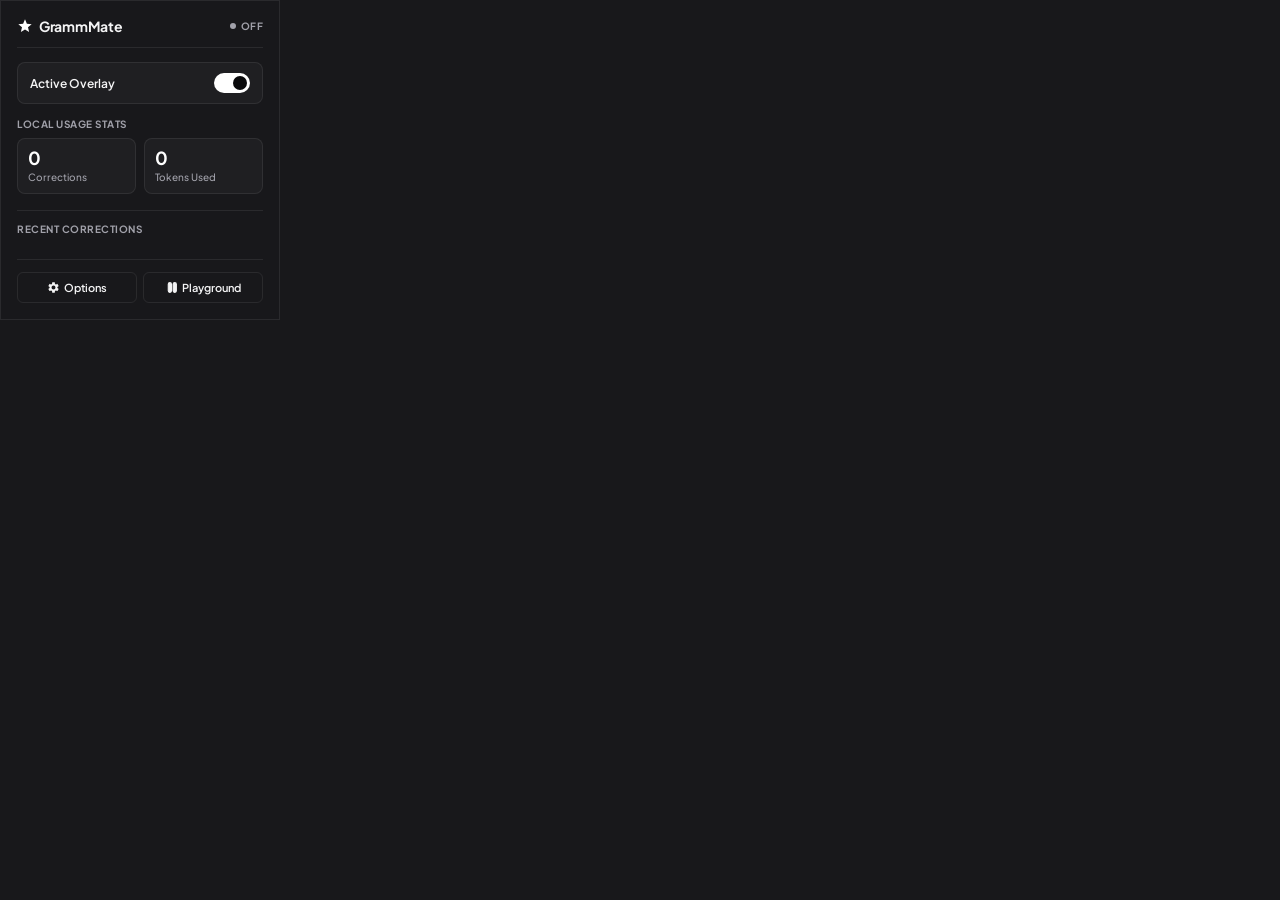
==== popup.html @ 215b28b6 "Initial commit of GrammMate extension" ====
<!DOCTYPE html>
<html lang="en">
<head>
  <meta charset="UTF-8">
  <meta name="viewport" content="width=device-width, initial-scale=1.0">
  <title>GrammMate Dashboard</title>
  <link rel="preconnect" href="https://fonts.googleapis.com">
  <link rel="preconnect" href="https://fonts.gstatic.com" crossorigin>
  <link href="https://fonts.googleapis.com/css2?family=Plus+Jakarta+Sans:wght@400;500;600;700&display=swap" rel="stylesheet">
  <style>
    :root {
      --bg: #18181b;
      --border: rgba(255, 255, 255, 0.08);
      --text: #f4f4f5;
      --text-muted: #a1a1aa;
      --card-bg: rgba(255, 255, 255, 0.03);
      --green: #10b981;
    }

    * {
      box-sizing: border-box;
      margin: 0;
      padding: 0;
    }

    body {
      font-family: 'Plus Jakarta Sans', sans-serif;
      background-color: var(--bg);
      color: var(--text);
      width: 280px;
      padding: 16px;
      overflow: hidden;
      border: 1px solid var(--border);
    }

    /* Header */
    .header {
      display: flex;
      align-items: center;
      justify-content: space-between;
      border-bottom: 1px solid var(--border);
      padding-bottom: 12px;
      margin-bottom: 14px;
    }

    .brand {
      display: flex;
      align-items: center;
      gap: 6px;
      font-weight: 700;
      font-size: 14px;
      letter-spacing: -0.3px;
    }

    .brand svg {
      width: 16px;
      height: 16px;
      fill: #ffffff;
    }

    .status-badge {
      display: flex;
      align-items: center;
      gap: 5px;
      font-size: 10px;
      font-weight: 700;
      color: var(--text-muted);
      text-transform: uppercase;
      letter-spacing: 0.5px;
    }

    .status-dot {
      width: 6px;
      height: 6px;
      background-color: var(--text-muted);
      border-radius: 50%;
    }

    .status-badge.active .status-dot {
      background-color: var(--green);
      box-shadow: 0 0 8px var(--green);
    }

    .status-badge.active {
      color: #ffffff;
    }

    /* Enable/Disable Toggle Row */
    .toggle-row {
      display: flex;
      align-items: center;
      justify-content: space-between;
      background: var(--card-bg);
      border: 1px solid var(--border);
      border-radius: 8px;
      padding: 10px 12px;
      margin-bottom: 14px;
    }

    .toggle-label {
      font-size: 12px;
      font-weight: 600;
    }

    /* Custom Switch Toggle */
    .switch {
      position: relative;
      display: inline-block;
      width: 36px;
      height: 20px;
    }

    .switch input {
      opacity: 0;
      width: 0;
      height: 0;
    }

    .slider {
      position: absolute;
      cursor: pointer;
      top: 0;
      left: 0;
      right: 0;
      bottom: 0;
      background-color: #27272a;
      transition: .2s;
      border-radius: 20px;
      border: 1px solid var(--border);
    }

    .slider:before {
      position: absolute;
      content: "";
      height: 14px;
      width: 14px;
      left: 2px;
      bottom: 2px;
      background-color: #ffffff;
      transition: .2s;
      border-radius: 50%;
    }

    input:checked + .slider {
      background-color: #ffffff;
    }

    input:checked + .slider:before {
      transform: translateX(16px);
      background-color: #09090b;
    }

    /* Stats Section */
    .stats-section {
      margin-bottom: 16px;
    }

    .section-title {
      font-size: 10px;
      font-weight: 700;
      color: var(--text-muted);
      text-transform: uppercase;
      letter-spacing: 0.5px;
      margin-bottom: 8px;
    }

    .stats-grid {
      display: grid;
      grid-template-columns: 1fr 1fr;
      gap: 8px;
    }

    .stat-card {
      background: var(--card-bg);
      border: 1px solid var(--border);
      border-radius: 8px;
      padding: 10px;
      text-align: left;
    }

    .stat-val {
      font-size: 18px;
      font-weight: 700;
      color: #ffffff;
      line-height: 1;
      margin-bottom: 4px;
    }

    .stat-lbl {
      font-size: 10px;
      color: var(--text-muted);
      font-weight: 500;
    }

    /* History Section */
    .history-section {
      margin-bottom: 16px;
      border-top: 1px solid var(--border);
      padding-top: 12px;
    }

    .history-list {
      max-height: 130px;
      overflow-y: auto;
      display: flex;
      flex-direction: column;
      gap: 6px;
      padding-right: 4px;
    }

    /* Scrollbar styling for history */
    .history-list::-webkit-scrollbar {
      width: 4px;
    }
    .history-list::-webkit-scrollbar-track {
      background: transparent;
    }
    .history-list::-webkit-scrollbar-thumb {
      background: rgba(255, 255, 255, 0.1);
      border-radius: 2px;
    }
    .history-list::-webkit-scrollbar-thumb:hover {
      background: rgba(255, 255, 255, 0.25);
    }

    .history-item {
      background: var(--card-bg);
      border: 1px solid var(--border);
      border-radius: 6px;
      padding: 8px 30px 8px 8px;
      position: relative;
      text-align: left;
      font-size: 11px;
    }

    .history-item:hover {
      background: rgba(255, 255, 255, 0.05);
      border-color: rgba(255, 255, 255, 0.15);
    }

    .history-original {
      color: var(--text-muted);
      text-decoration: line-through;
      margin-bottom: 2px;
      word-break: break-word;
      display: block;
    }

    .history-corrected {
      color: #ffffff;
      font-weight: 500;
      word-break: break-word;
      display: block;
    }

    .btn-copy {
      position: absolute;
      right: 6px;
      top: 50%;
      transform: translateY(-50%);
      background: transparent;
      border: none;
      color: var(--text-muted);
      cursor: pointer;
      padding: 4px;
      display: flex;
      align-items: center;
      justify-content: center;
      transition: all 0.15s ease;
      border-radius: 4px;
    }

    .btn-copy:hover {
      color: #ffffff;
      background: rgba(255, 255, 255, 0.08);
    }

    .btn-copy svg {
      width: 14px;
      height: 14px;
      fill: currentColor;
    }

    .history-empty {
      font-size: 11px;
      color: var(--text-muted);
      text-align: center;
      padding: 12px 0;
    }

    /* Footer / Navigation */
    .footer {
      display: flex;
      gap: 6px;
      border-top: 1px solid var(--border);
      padding-top: 12px;
    }

    .btn-action {
      flex: 1;
      background: transparent;
      border: 1px solid var(--border);
      border-radius: 6px;
      color: var(--text);
      font-family: inherit;
      font-size: 11px;
      font-weight: 600;
      padding: 8px 0;
      cursor: pointer;
      transition: all 0.15s ease;
      display: flex;
      align-items: center;
      justify-content: center;
      gap: 4px;
    }

    .btn-action:hover {
      background: rgba(255, 255, 255, 0.05);
      border-color: rgba(255, 255, 255, 0.2);
    }

    .btn-action svg {
      width: 13px;
      height: 13px;
      fill: currentColor;
    }
  </style>
</head>
<body>
  <!-- Header -->
  <div class="header">
    <div class="brand">
      <svg viewBox="0 0 24 24"><path d="M12 2L14.8 8.6L22 9.2L16.5 13.9L18.2 21L12 17.2L5.8 21L7.5 13.9L2 9.2L9.2 8.6L12 2Z"/></svg>
      <span>GrammMate</span>
    </div>
    <div class="status-badge" id="statusBadge">
      <span class="status-dot"></span>
      <span id="statusText">Off</span>
    </div>
  </div>

  <!-- Enable Toggle Row -->
  <div class="toggle-row">
    <span class="toggle-label">Active Overlay</span>
    <label class="switch">
      <input type="checkbox" id="btnToggle" checked>
      <span class="slider"></span>
    </label>
  </div>

  <!-- Statistics -->
  <div class="stats-section">
    <div class="section-title">Local Usage Stats</div>
    <div class="stats-grid">
      <div class="stat-card">
        <div class="stat-val" id="statsCount">0</div>
        <div class="stat-lbl">Corrections</div>
      </div>
      <div class="stat-card">
        <div class="stat-val" id="statsTokens">0</div>
        <div class="stat-lbl">Tokens Used</div>
      </div>
    </div>
  </div>

  <!-- History Section -->
  <div class="history-section">
    <div class="section-title">Recent Corrections</div>
    <div class="history-list" id="historyList">
      <!-- Generated list items -->
    </div>
  </div>

  <!-- Footer Navigation -->
  <div class="footer">
    <button type="button" class="btn-action" id="btnSettings">
      <svg viewBox="0 0 24 24"><path d="M19.14 12.94c.04-.3.06-.61.06-.94 0-.32-.02-.64-.07-.94l2.03-1.58c.18-.14.23-.41.12-.61l-1.92-3.32c-.12-.22-.37-.29-.59-.22l-2.39.96c-.5-.38-1.03-.7-1.62-.94l-.36-2.54c-.04-.24-.24-.41-.48-.41h-3.84c-.24 0-.43.17-.47.41l-.36 2.54c-.59.24-1.13.57-1.62.94l-2.39-.96c-.22-.08-.47 0-.59.22L2.74 8.87c-.12.21-.08.47.12.61l2.03 1.58c-.05.3-.09.63-.09.94s.02.64.07.94l-2.03 1.58c-.18.14-.23.41-.12.61l1.92 3.32c.12.22.37.29.59.22l2.39-.96c.5.38 1.03.7 1.62.94l.36 2.54c.05.24.24.41.48.41h3.84c.24 0 .44-.17.47-.41l.36-2.54c.59-.24 1.13-.56 1.62-.94l2.39.96c.22.08.47 0 .59-.22l1.92-3.32c.12-.22.07-.47-.12-.61l-2.01-1.58zM12 15.6c-1.98 0-3.6-1.62-3.6-3.6s1.62-3.6 3.6-3.6 3.6 1.62 3.6 3.6-1.62 3.6-3.6 3.6z"/></svg>
      Options
    </button>
    <button type="button" class="btn-action" id="btnPlayground">
      <svg viewBox="0 0 24 24" fill="none" stroke="currentColor" stroke-width="2" stroke-linecap="round" stroke-linejoin="round"><path d="M18 3a3 3 0 0 0-3 3v12a3 3 0 0 0 3 3 3 3 0 0 0 3-3V6a3 3 0 0 0-3-3z"/><path d="M9 3a3 3 0 0 0-3 3v12a3 3 0 0 0 3 3 3 3 0 0 0 3-3V6a3 3 0 0 0-3-3z"/></svg>
      Playground
    </button>
  </div>

  <script src="popup.js"></script>
</body>
</html>
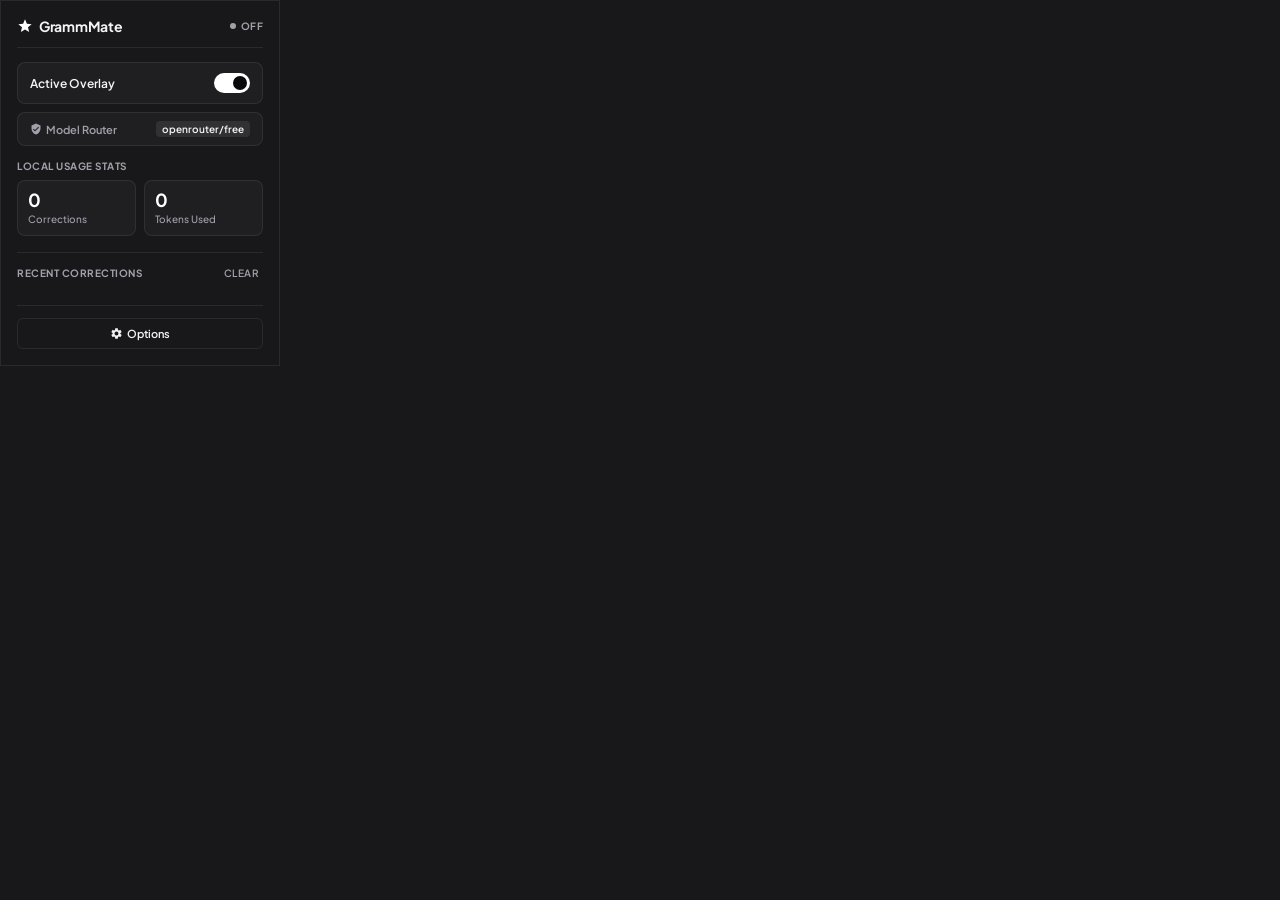
==== commit 759e9bc2: "Add dynamic multi-model fallback router with curated free models and UI enhancements" ====
--- a/popup.html
+++ b/popup.html
@@ -94,12 +94,46 @@
       border: 1px solid var(--border);
       border-radius: 8px;
       padding: 10px 12px;
-      margin-bottom: 14px;
+      margin-bottom: 8px;
     }
 
     .toggle-label {
       font-size: 12px;
       font-weight: 600;
+    }
+
+    /* Active Model Indicator Row */
+    .model-row {
+      display: flex;
+      align-items: center;
+      justify-content: space-between;
+      background: var(--card-bg);
+      border: 1px solid var(--border);
+      border-radius: 8px;
+      padding: 8px 12px;
+      margin-bottom: 14px;
+      font-size: 11px;
+    }
+
+    .model-label {
+      color: var(--text-muted);
+      font-weight: 600;
+      display: flex;
+      align-items: center;
+      gap: 4px;
+    }
+
+    .model-val {
+      font-weight: 600;
+      color: #f4f4f5;
+      background: rgba(255, 255, 255, 0.08);
+      padding: 2px 6px;
+      border-radius: 4px;
+      max-width: 145px;
+      white-space: nowrap;
+      overflow: hidden;
+      text-overflow: ellipsis;
+      font-size: 10px;
     }
 
     /* Custom Switch Toggle */
@@ -197,6 +231,31 @@
       margin-bottom: 16px;
       border-top: 1px solid var(--border);
       padding-top: 12px;
+    }
+
+    .history-header {
+      display: flex;
+      justify-content: space-between;
+      align-items: center;
+      margin-bottom: 8px;
+    }
+
+    .btn-clear {
+      font-family: inherit;
+      font-size: 10px;
+      font-weight: 600;
+      color: var(--text-muted);
+      background: transparent;
+      border: none;
+      cursor: pointer;
+      text-transform: uppercase;
+      letter-spacing: 0.5px;
+      transition: color 0.15s ease;
+      padding: 2px 4px;
+    }
+
+    .btn-clear:hover {
+      color: #ffffff;
     }
 
     .history-list {
@@ -348,6 +407,15 @@
     </label>
   </div>
 
+  <!-- Active Model Row -->
+  <div class="model-row">
+    <span class="model-label">
+      <svg style="width: 12px; height: 12px; fill: currentColor;" viewBox="0 0 24 24"><path d="M12 1L3 5v6c0 5.55 3.84 10.74 9 12 5.16-1.26 9-6.45 9-12V5l-9-4zm-2 16l-4-4 1.41-1.41L10 14.17l6.59-6.59L18 9l-8 8z"/></svg>
+      Model Router
+    </span>
+    <span class="model-val" id="modelBadge" title="Dynamic model fallback routing active">openrouter/free</span>
+  </div>
+
   <!-- Statistics -->
   <div class="stats-section">
     <div class="section-title">Local Usage Stats</div>
@@ -365,7 +433,10 @@
 
   <!-- History Section -->
   <div class="history-section">
-    <div class="section-title">Recent Corrections</div>
+    <div class="history-header">
+      <div class="section-title" style="margin-bottom: 0;">Recent Corrections</div>
+      <button type="button" id="btnClearHistory" class="btn-clear">Clear</button>
+    </div>
     <div class="history-list" id="historyList">
       <!-- Generated list items -->
     </div>
@@ -377,10 +448,6 @@
       <svg viewBox="0 0 24 24"><path d="M19.14 12.94c.04-.3.06-.61.06-.94 0-.32-.02-.64-.07-.94l2.03-1.58c.18-.14.23-.41.12-.61l-1.92-3.32c-.12-.22-.37-.29-.59-.22l-2.39.96c-.5-.38-1.03-.7-1.62-.94l-.36-2.54c-.04-.24-.24-.41-.48-.41h-3.84c-.24 0-.43.17-.47.41l-.36 2.54c-.59.24-1.13.57-1.62.94l-2.39-.96c-.22-.08-.47 0-.59.22L2.74 8.87c-.12.21-.08.47.12.61l2.03 1.58c-.05.3-.09.63-.09.94s.02.64.07.94l-2.03 1.58c-.18.14-.23.41-.12.61l1.92 3.32c.12.22.37.29.59.22l2.39-.96c.5.38 1.03.7 1.62.94l.36 2.54c.05.24.24.41.48.41h3.84c.24 0 .44-.17.47-.41l.36-2.54c.59-.24 1.13-.56 1.62-.94l2.39.96c.22.08.47 0 .59-.22l1.92-3.32c.12-.22.07-.47-.12-.61l-2.01-1.58zM12 15.6c-1.98 0-3.6-1.62-3.6-3.6s1.62-3.6 3.6-3.6 3.6 1.62 3.6 3.6-1.62 3.6-3.6 3.6z"/></svg>
       Options
     </button>
-    <button type="button" class="btn-action" id="btnPlayground">
-      <svg viewBox="0 0 24 24" fill="none" stroke="currentColor" stroke-width="2" stroke-linecap="round" stroke-linejoin="round"><path d="M18 3a3 3 0 0 0-3 3v12a3 3 0 0 0 3 3 3 3 0 0 0 3-3V6a3 3 0 0 0-3-3z"/><path d="M9 3a3 3 0 0 0-3 3v12a3 3 0 0 0 3 3 3 3 0 0 0 3-3V6a3 3 0 0 0-3-3z"/></svg>
-      Playground
-    </button>
   </div>
 
   <script src="popup.js"></script>
